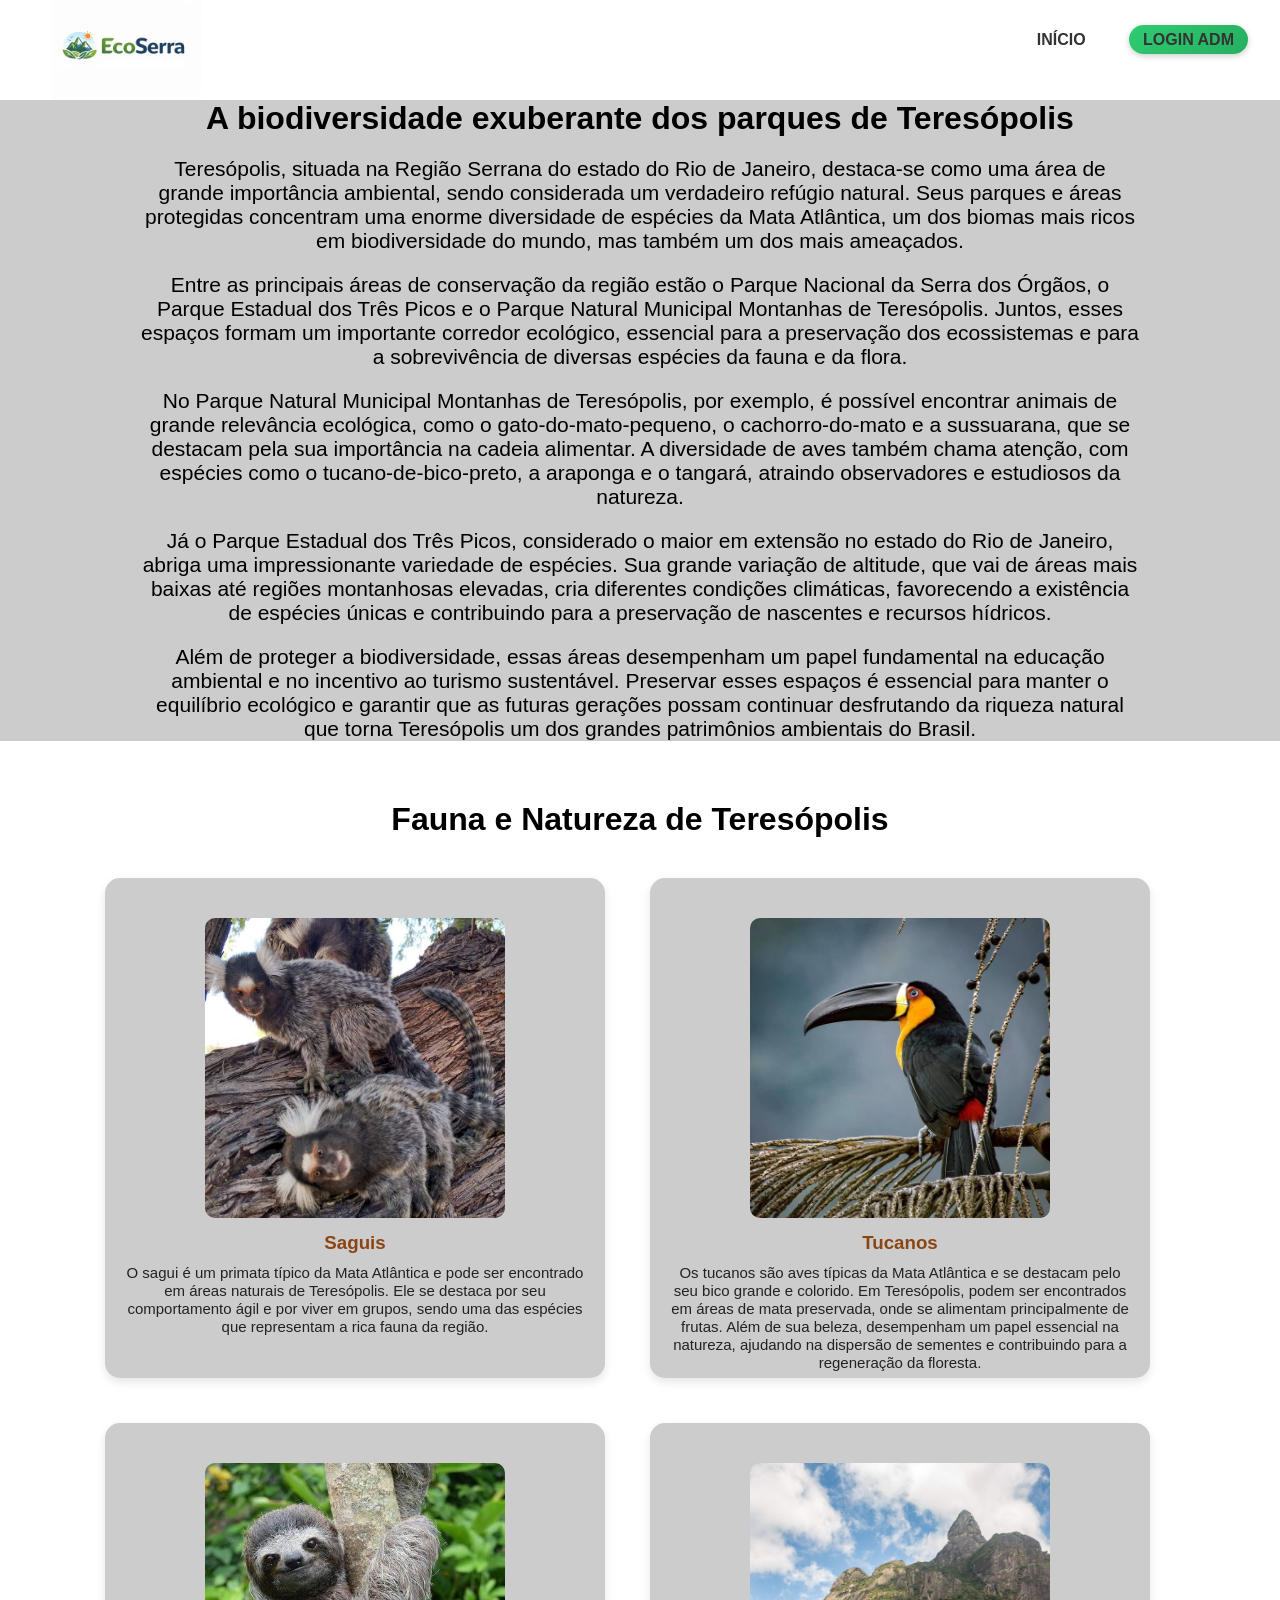
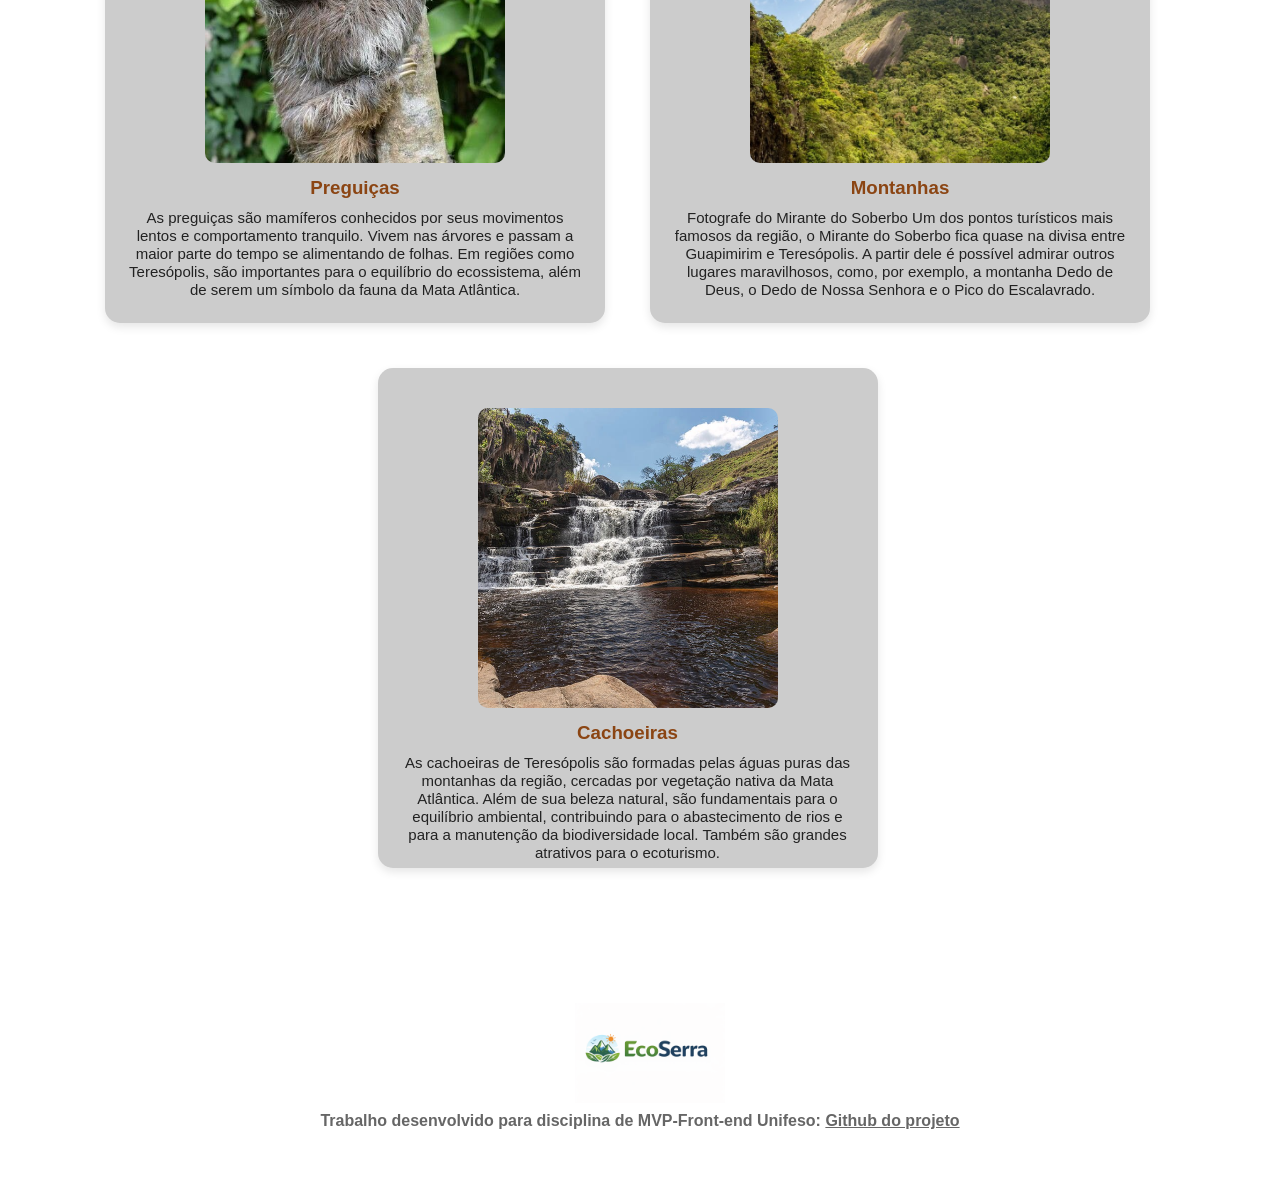
==== biodiversidade/index.html @ 9e2ce094 "Movendo os arquivos para a raiz" ====
<!DOCTYPE html>
<html lang="pt-BR">
<head>
    <meta charset="UTF-8">
    <meta name="viewport" content="width=device-width, initial-scale=1.0">
    <link rel="stylesheet" href="CSS/styles.css">
    <title>EcoSerra</title>
</head>
<body>
    <div class="container"> <!-- essa div vai ter uma cor de fundo -->
        <div class="navbar-container">
            <nav>
                 <a href="../inicio/index.html">
                    <img src="../inicio/images/Logo EcoSerra.png" alt="ecoSerra" class="logo">
                 </a>
                 <ul class="navbar-itens">
                    <li><a href="../inicio/index.html">Início</a></li>
                    <li>
                        <a href="../login/index.html" class=" defalt-btn">Login ADM</a>
                    </li>
                 </ul>
            </nav>
        </div>
        <div class="main-banner">
            <h1>A biodiversidade exuberante dos parques de Teresópolis</h1>
            <p>Teresópolis, situada na Região Serrana do estado do Rio de Janeiro, 
                destaca-se como uma área de grande importância ambiental, 
                sendo considerada um verdadeiro refúgio natural. Seus parques e áreas 
                protegidas concentram uma enorme diversidade de espécies da Mata Atlântica, 
                um dos biomas mais ricos em biodiversidade do mundo, mas também um dos mais 
                ameaçados.
            </p>
            <p>
                Entre as principais áreas de conservação da região estão o Parque Nacional da Serra dos 
                Órgãos, o Parque Estadual dos Três Picos e o Parque Natural Municipal Montanhas de 
                Teresópolis. Juntos, esses espaços formam um importante corredor ecológico, essencial 
                para a preservação dos ecossistemas e para a sobrevivência de diversas espécies da 
                fauna e da flora.
            </p>
            <p>
                No Parque Natural Municipal Montanhas de Teresópolis, por exemplo, é possível 
                encontrar animais de grande relevância ecológica, como o gato-do-mato-pequeno, o 
                cachorro-do-mato e a sussuarana, que se destacam pela sua importância na cadeia 
                alimentar. A diversidade de aves também chama atenção, com espécies como o 
                tucano-de-bico-preto, a araponga e o tangará, atraindo observadores e estudiosos 
                da natureza.
            </p>
            <p>
                Já o Parque Estadual dos Três Picos, considerado o maior em extensão no estado do 
                Rio de Janeiro, abriga uma impressionante variedade de espécies. Sua grande 
                variação de altitude, que vai de áreas mais baixas até regiões montanhosas 
                elevadas, cria diferentes condições climáticas, favorecendo a existência de 
                espécies únicas e contribuindo para a preservação de nascentes e recursos hídricos.
            </p>
            <p>
                Além de proteger a biodiversidade, essas áreas desempenham um papel fundamental na 
                educação ambiental e no incentivo ao turismo sustentável. Preservar esses espaços é 
                essencial para manter o equilíbrio ecológico e garantir que as futuras gerações 
                possam continuar desfrutando da riqueza natural que torna Teresópolis um 
                dos grandes patrimônios ambientais do Brasil.
            </p>


        </div>
        <section class="biodiversidade">
    <h2>Fauna e Natureza de Teresópolis</h2>
    
    <div class="cards">
        <div class="card">
            <img src="../biodiversidade/images/imgSagui/sagui.png">
            <h3>Saguis</h3>
            <p>
                O sagui é um primata típico da Mata Atlântica e pode ser encontrado em áreas naturais de Teresópolis. 
                Ele se destaca por seu comportamento ágil e por viver em grupos, 
                sendo uma das espécies que representam a rica fauna da região.
            </p>
        </div>
        <div class="card">
            <img src="../biodiversidade/images/imgTucano/imgTucanoBicoPreto1.png" alt="Fauna">
            <h3>Tucanos</h3>
            <p>
                Os tucanos são aves típicas da Mata Atlântica e se destacam pelo seu bico grande e 
                colorido. Em Teresópolis, podem ser encontrados em áreas de mata preservada, onde 
                se alimentam principalmente de frutas. Além de sua beleza, desempenham um papel 
                essencial na natureza, ajudando na dispersão de sementes e contribuindo para a 
                regeneração da floresta.
            </p>
        </div>
        <div class="card">
            <img src="../biodiversidade/images/imgPreguica/imgPreguica1.png" alt="Fauna">
            <h3>Preguiças</h3>
            <p>
                As preguiças são mamíferos conhecidos por seus movimentos lentos e comportamento 
                tranquilo. Vivem nas árvores e passam a maior parte do tempo se alimentando de folhas. 
                Em regiões como Teresópolis, são importantes para o equilíbrio do ecossistema, 
                além de serem um símbolo da fauna da Mata Atlântica.
            </p>
        </div>
        <div class="card">
            <img src="../biodiversidade/images/imgMontanhas/imgMontanha2.png" alt="Fauna">
            <h3>Montanhas</h3>
            <p>
            Fotografe do Mirante do Soberbo
            Um dos pontos turísticos mais famosos da região, 
            o Mirante do Soberbo fica quase na divisa entre Guapimirim e Teresópolis. 
            A partir dele é possível admirar outros lugares maravilhosos, 
            como, por exemplo, a montanha Dedo de Deus, o Dedo de Nossa Senhora e o 
            Pico do Escalavrado. 
            </p>
        </div>
        <div class="card">
            <img src="../biodiversidade/images/imgCachoeiras/imgCachuFrades2.png" alt="Fauna">
            <h3>Cachoeiras</h3>
            <p>
                As cachoeiras de Teresópolis são formadas pelas águas puras das montanhas da região, 
                cercadas por vegetação nativa da Mata Atlântica. Além de sua beleza natural, são 
                fundamentais para o equilíbrio ambiental, contribuindo para o abastecimento de rios e 
                para a manutenção da biodiversidade local. Também são grandes atrativos para o 
                ecoturismo.
            </p>
        </div>
    </div>
</section>
    <footer>
            <img src="../inicio/images/Logo EcoSerra.png" alt="ecoSerra" class="logo">
            <p>Trabalho desenvolvido para disciplina de MVP-Front-end Unifeso: <a href="">Github do projeto</a></p>
        </footer>
    </div>
</body>
---- biodiversidade/CSS/styles.css ----
*{
    margin: 0;
    padding: 0;
    font-family: helvetica;
    box-sizing: border-box;
}

/* navbarr */
.navbar-container{
    width: 100%;
    height: 80px;
    padding: 0 2rem;
}

nav{
    position: relative;  
}

.logo{
    width: 150px;
    margin-left: 20px;
    
}

.navbar-itens{
    position: absolute;
    right: 0;
    height: 80px;
    line-height: 80px;
    margin: 0;
    display: inline-block;
    
}

.navbar-itens li{
    display: inline-block;
    text-transform: uppercase;
    margin-left: 25px;
}

.navbar-itens li a {
  color: #333;
  text-decoration: none;
  font-weight: 600;
  padding: 6px 14px;
  border-radius: 20px;
  transition: 0.3s;
}

/* efeito jover estilo botao */
.navbar-itens li a:hover {
  background: rgba(46, 204, 113, 0.15);
  color: #2ecc71;
  transform: translateY(-2px);
}

/* o item ficaativo  */
.navbar-itens li a.active {
  background: linear-gradient(135deg, #2ecc71, #27ae60);
  color: white;
}

.defalt-btn {
  background: linear-gradient(135deg, #2ecc71, #27ae60);
  color: white;
  padding: 8px 18px;
  border-radius: 20px;
  text-decoration: none;
  font-weight: 600;
  transition: 0.9s;
  box-shadow: 0 2px 6px rgba(0,0,0,0.2);
}

.defalt-btn:hover {
  background: linear-gradient(135deg, #27ae60, #1e8449);
  transform: translateY(-2px);
  box-shadow: 0 4px 10px    rgba(0,0,0,0.3);
}

/* main-banenr */
.main-banner{
  margin-top: 20px;
  background-color: #ccc;
}

.main-banner h1{
  margin-bottom: 20px;
}

.main-banner h1, 
.main-banner p{
    text-align: center;
}
.main-banner p{
  margin: 0 auto;
  max-width: 1000px;
  text-align: center;
  margin-top: 20px;
  /* margin: 5px 75px 0px 50px; */
  font-size: 21px;
    
}

/* seção biodiversidade */
.biodiversidade {
    padding: 60px 20px;
    text-align: center;
}

.cards{
  display: flex;
  display: center;
  flex-wrap: wrap;
  justify-content: center;
  gap: 20px;
}

.card {
  margin-right: 25px;
  margin-bottom: 25px;
  width:500px;
  height:500px; 
  background: #ccc;
  padding: 20px;
  border-radius: 15px;
  box-shadow: 0 4px 10px rgba(0,0,0,0.1);
  transition: 0.3s;
}

.card img {
  margin: 20px;
  width: 100%;
  width: 300px;
  height: 300px;
  object-fit: cover;
  border-radius: 10px;
  margin-bottom: 10px;
}

.card p{
  font-size: 15px;
  color: #222;
  line-height: 1.2;
}

.biodiversidade h2 {
  font-size: 32px;
  margin-bottom: 40px;
}

.cards-container {
  display: flex;
  justify-content: center;
  flex-wrap: wrap;
  gap: 20px;
}


.card:hover {
  transform: translateY(-8px);
  box-shadow: 0 8px 20px #000;
}

.card h3 {
  margin-bottom: 10px;
  color: #8B4513;
}

/* FOOTER */
footer{
    text-align: center;
    font-weight: bold;
    margin: 15px 0 50px;
}

footer img{
  margin-top: 35px;
}

footer p, footer a{
    font-family: 'Montserrat', sans-serif; /* Ou a que você escolher */
    font-size: 16px;
    color: #666;
    line-height: 1.8;
}
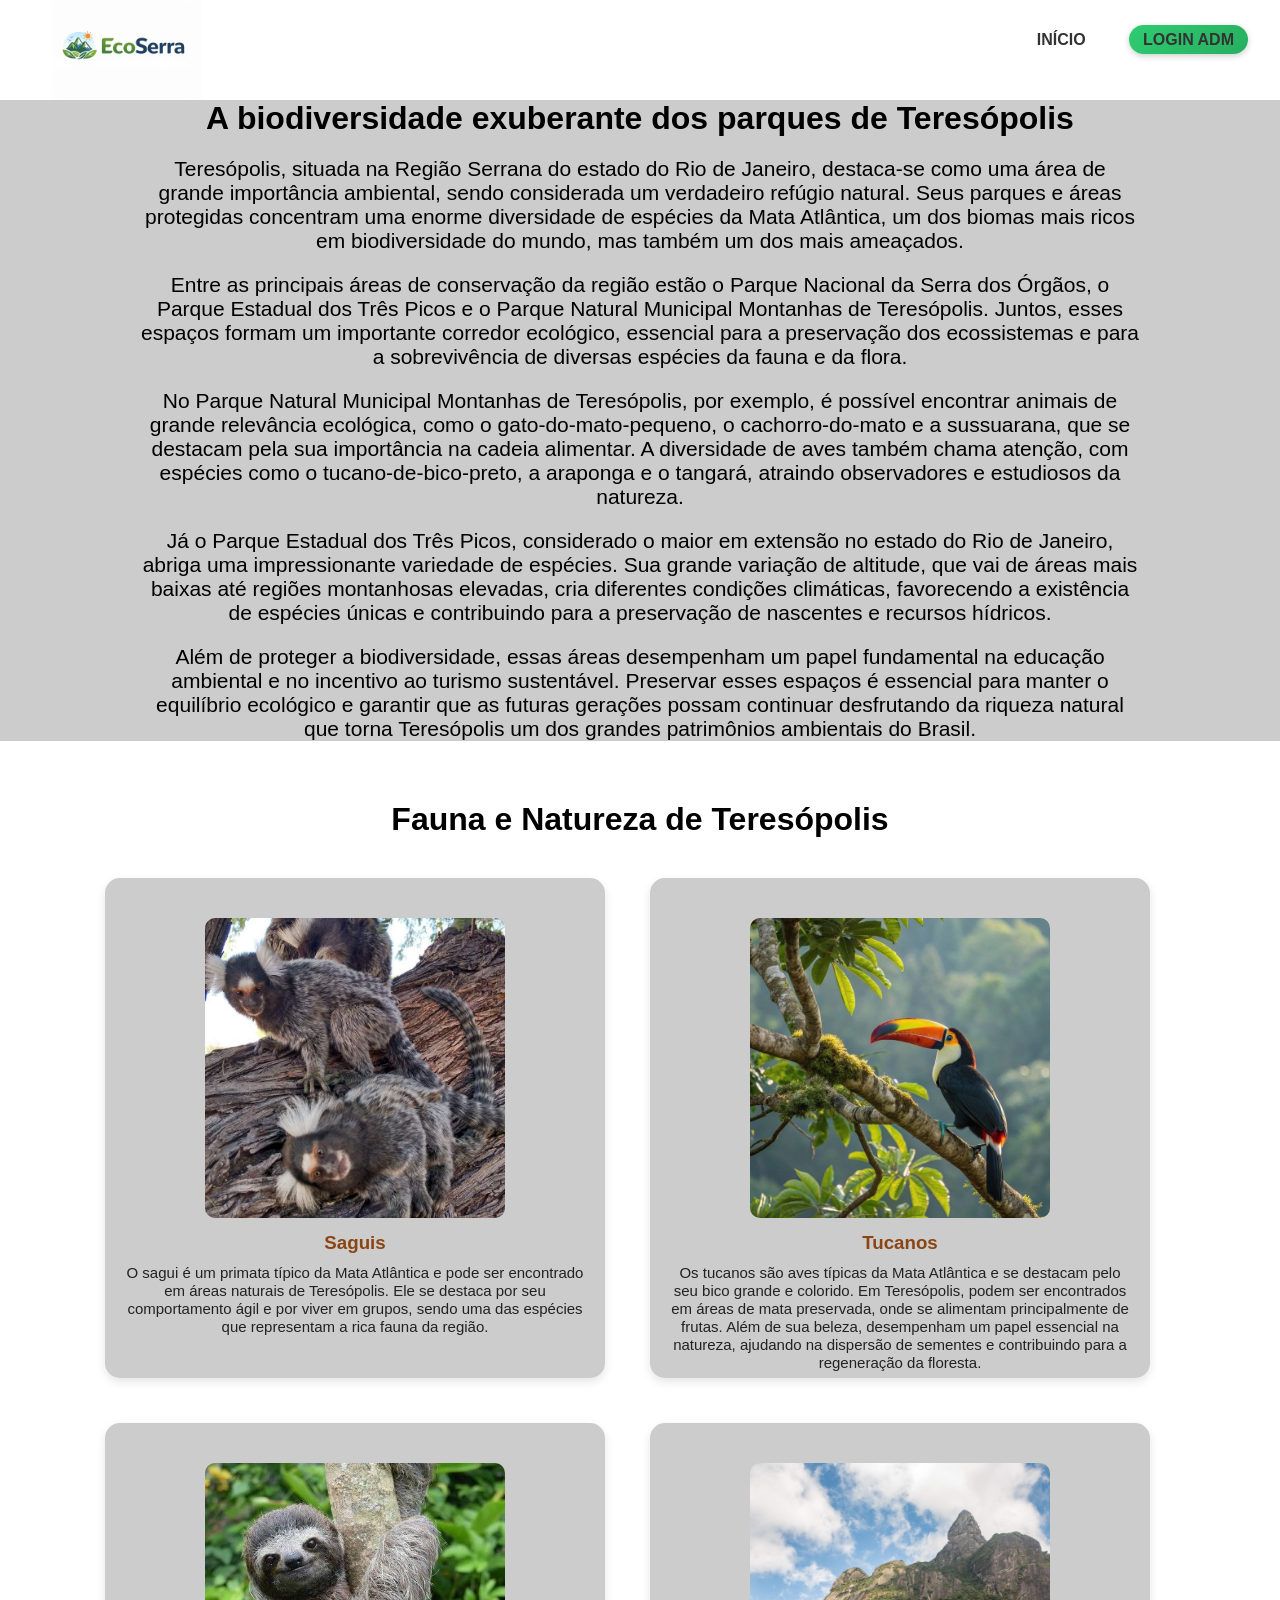
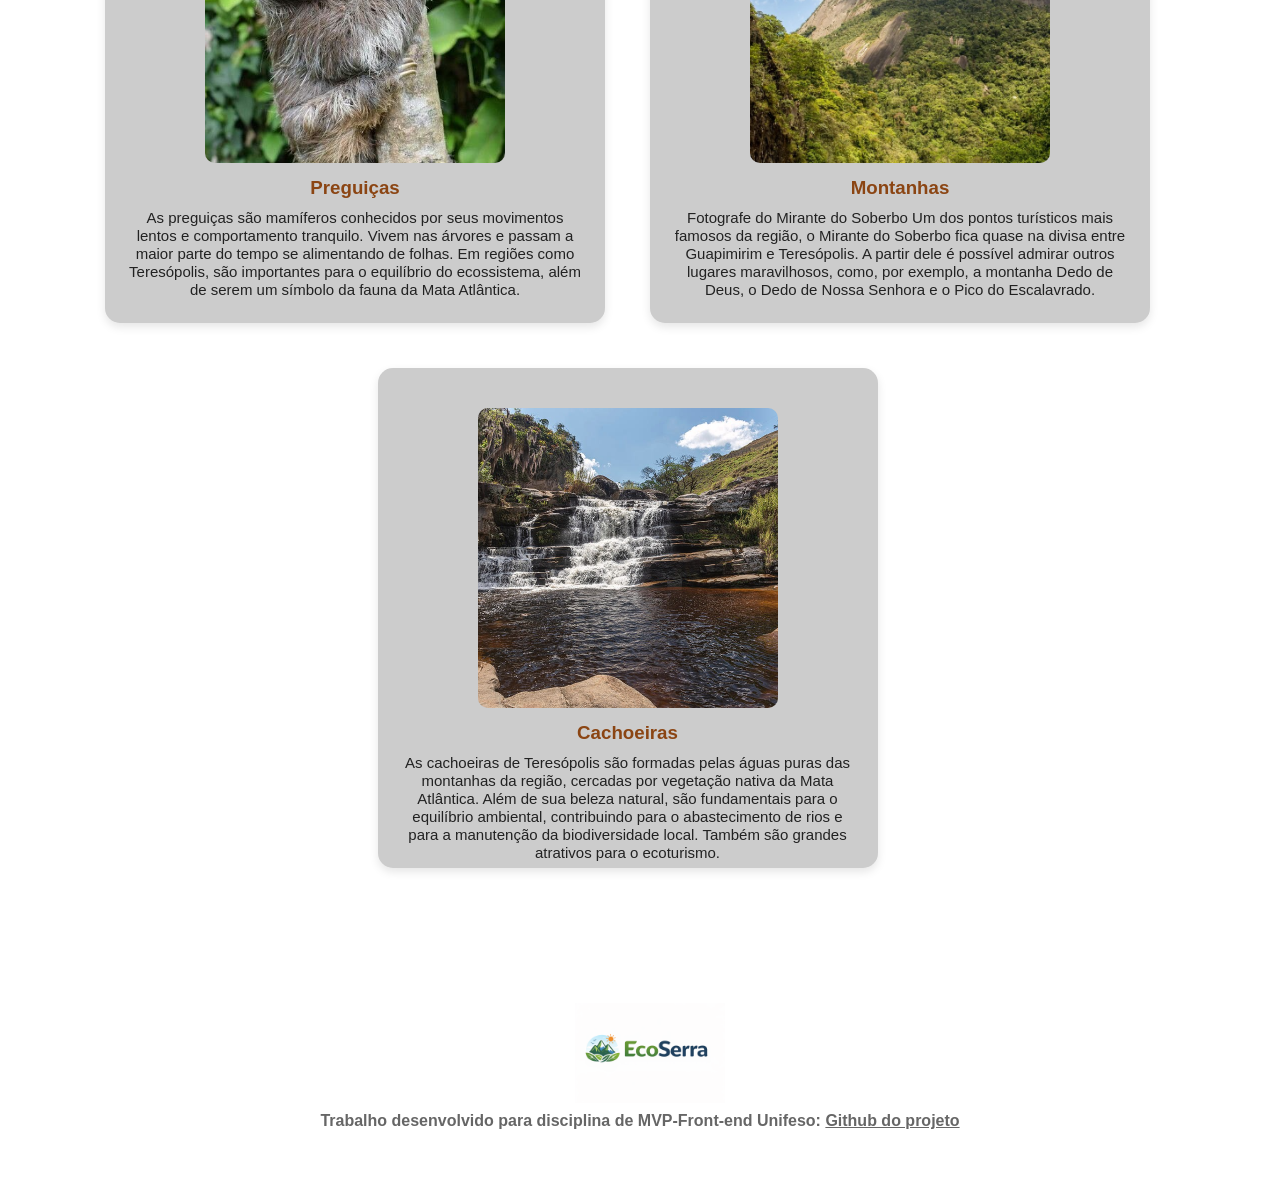
==== commit 6d024cf2: "fix: corrige erros de direcionamento" ====
--- a/biodiversidade/index.html
+++ b/biodiversidade/index.html
@@ -10,11 +10,11 @@
     <div class="container"> <!-- essa div vai ter uma cor de fundo -->
         <div class="navbar-container">
             <nav>
-                 <a href="../inicio/index.html">
-                    <img src="../inicio/images/Logo EcoSerra.png" alt="ecoSerra" class="logo">
+                 <a href="../index.html">
+                    <img src="../images/logo/Logo EcoSerra.png" alt="ecoSerra" class="logo">
                  </a>
                  <ul class="navbar-itens">
-                    <li><a href="../inicio/index.html">Início</a></li>
+                    <li><a href="../index.html">Início</a></li>
                     <li>
                         <a href="../login/index.html" class=" defalt-btn">Login ADM</a>
                     </li>
@@ -67,7 +67,7 @@
     
     <div class="cards">
         <div class="card">
-            <img src="../biodiversidade/images/imgSagui/sagui.png">
+            <img src="../images/biodiversidadeTere/imgSagui/sagui.png" alt="Fauna Teresopolis">
             <h3>Saguis</h3>
             <p>
                 O sagui é um primata típico da Mata Atlântica e pode ser encontrado em áreas naturais de Teresópolis. 
@@ -76,7 +76,7 @@
             </p>
         </div>
         <div class="card">
-            <img src="../biodiversidade/images/imgTucano/imgTucanoBicoPreto1.png" alt="Fauna">
+            <img src="../images/biodiversidadeTere/imgTucano/imgTucano2.png" alt="Fauna Teresopolis">
             <h3>Tucanos</h3>
             <p>
                 Os tucanos são aves típicas da Mata Atlântica e se destacam pelo seu bico grande e 
@@ -87,7 +87,7 @@
             </p>
         </div>
         <div class="card">
-            <img src="../biodiversidade/images/imgPreguica/imgPreguica1.png" alt="Fauna">
+            <img src="../images/biodiversidadeTere/imgPreguica/imgPreguica1.png" alt="Fauna Teresopolis" >
             <h3>Preguiças</h3>
             <p>
                 As preguiças são mamíferos conhecidos por seus movimentos lentos e comportamento 
@@ -97,7 +97,7 @@
             </p>
         </div>
         <div class="card">
-            <img src="../biodiversidade/images/imgMontanhas/imgMontanha2.png" alt="Fauna">
+            <img src="../images/biodiversidadeTere/imgMontanha2.png" alt="Fauna Teresopolis">
             <h3>Montanhas</h3>
             <p>
             Fotografe do Mirante do Soberbo
@@ -109,7 +109,7 @@
             </p>
         </div>
         <div class="card">
-            <img src="../biodiversidade/images/imgCachoeiras/imgCachuFrades2.png" alt="Fauna">
+            <img src="../images/parqueTresPicos/cachuFrades/imgCachuFrades2.png" alt="Fauna Teresopolis">
             <h3>Cachoeiras</h3>
             <p>
                 As cachoeiras de Teresópolis são formadas pelas águas puras das montanhas da região, 
@@ -122,8 +122,8 @@
     </div>
 </section>
     <footer>
-            <img src="../inicio/images/Logo EcoSerra.png" alt="ecoSerra" class="logo">
-            <p>Trabalho desenvolvido para disciplina de MVP-Front-end Unifeso: <a href="">Github do projeto</a></p>
+            <img src="../images/logo/Logo EcoSerra.png" alt="ecoSerra" class="logo">
+            <p>Trabalho desenvolvido para disciplina de MVP-Front-end Unifeso: <a href="https://github.com/BrenoS01/frontend-mvp-ads" target="_blank">Github do projeto</a></p>
         </footer>
     </div>
 </body>
